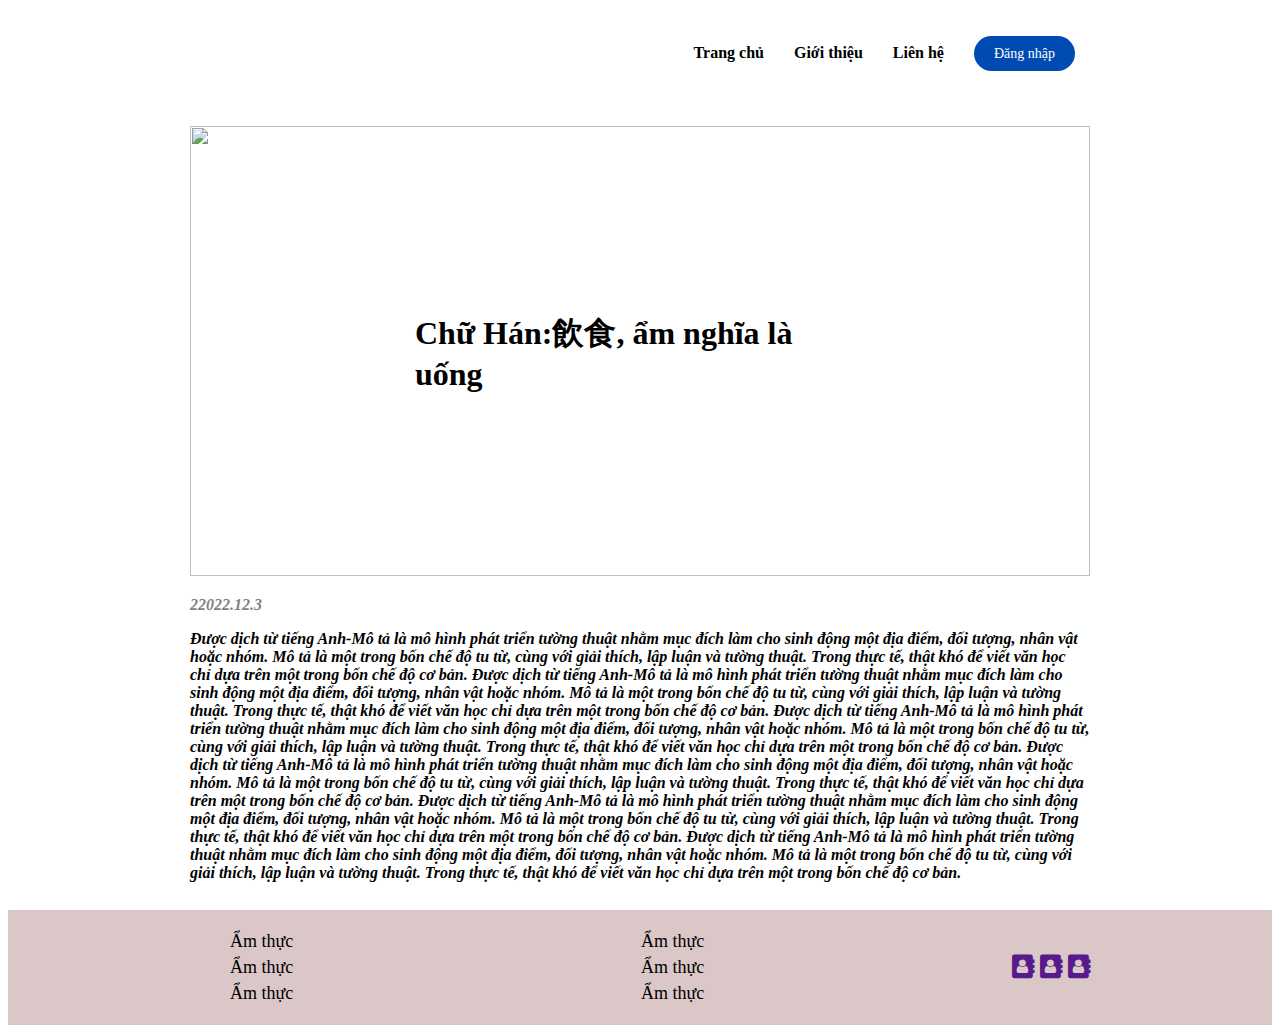
==== food/contact.html @ 3108887d "add food" ====
<!DOCTYPE html>
<html lang="en">
<head>
    <meta charset="UTF-8">
    <meta http-equiv="X-UA-Compatible" content="IE=edge">
    <meta name="viewport" content="width=device-width, initial-scale=1.0">
    <title>Document</title>
    <link rel="stylesheet" href="./style/style.css">
    <link rel="stylesheet" href="https://cdnjs.cloudflare.com/ajax/libs/font-awesome/4.7.0/css/font-awesome.min.css">
</head>
<body>
    <header>
        <nav class="container">
            <div class="logo">
                <img src="/image/good-food.png" alt="">
            </div>
            <ul class="list-menu">
                <li>
                    <a href="./food.html">Trang chủ</a>
                </li>
                <li>
                    <a href="./introduce.html">Giới thiệu</a>
                </li>
                <li>
                    <a href="./contact.html">Liên hệ</a>
                </li>
                <li >
                    <a class="btn-login" href="">Đăng nhập</a>
                </li>
            </ul>
        </nav>
    </header>

    <section class="banner container">
        <img src="/image/H366.jpeg" alt="">
        <div class="banner-list">
            <h1> Chữ Hán:飲食, ẩm nghĩa là uống </h1>
        </div>
    </section>

    <section class="langding-page-contact container">
        <p>22022.12.3</p>
        <div>
            Được dịch từ tiếng Anh-Mô tả là mô hình phát triển tường thuật nhằm mục đích làm cho sinh động một địa điểm, đối tượng, nhân vật hoặc nhóm. Mô tả là một trong bốn chế độ tu từ, cùng với giải thích, lập luận và tường thuật. Trong thực tế, thật khó để viết văn học chỉ dựa trên một trong bốn chế độ cơ bản.
            Được dịch từ tiếng Anh-Mô tả là mô hình phát triển tường thuật nhằm mục đích làm cho sinh động một địa điểm, đối tượng, nhân vật hoặc nhóm. Mô tả là một trong bốn chế độ tu từ, cùng với giải thích, lập luận và tường thuật. Trong thực tế, thật khó để viết văn học chỉ dựa trên một trong bốn chế độ cơ bản.
            Được dịch từ tiếng Anh-Mô tả là mô hình phát triển tường thuật nhằm mục đích làm cho sinh động một địa điểm, đối tượng, nhân vật hoặc nhóm. Mô tả là một trong bốn chế độ tu từ, cùng với giải thích, lập luận và tường thuật. Trong thực tế, thật khó để viết văn học chỉ dựa trên một trong bốn chế độ cơ bản.
            Được dịch từ tiếng Anh-Mô tả là mô hình phát triển tường thuật nhằm mục đích làm cho sinh động một địa điểm, đối tượng, nhân vật hoặc nhóm. Mô tả là một trong bốn chế độ tu từ, cùng với giải thích, lập luận và tường thuật. Trong thực tế, thật khó để viết văn học chỉ dựa trên một trong bốn chế độ cơ bản.
            Được dịch từ tiếng Anh-Mô tả là mô hình phát triển tường thuật nhằm mục đích làm cho sinh động một địa điểm, đối tượng, nhân vật hoặc nhóm. Mô tả là một trong bốn chế độ tu từ, cùng với giải thích, lập luận và tường thuật. Trong thực tế, thật khó để viết văn học chỉ dựa trên một trong bốn chế độ cơ bản.
            Được dịch từ tiếng Anh-Mô tả là mô hình phát triển tường thuật nhằm mục đích làm cho sinh động một địa điểm, đối tượng, nhân vật hoặc nhóm. Mô tả là một trong bốn chế độ tu từ, cùng với giải thích, lập luận và tường thuật. Trong thực tế, thật khó để viết văn học chỉ dựa trên một trong bốn chế độ cơ bản.
        </div>
    </section>

    <footer>
        <div class="footer-list container">
            <ul>
                <li>
                    <a href="">Ẩm thực</a>
                </li>
                <li>
                    <a href="">Ẩm thực</a>
                </li>
                <li>
                    <a href="">Ẩm thực</a>
                </li>
            </ul>
            <ul>
                <li>
                    <a href="">Ẩm thực</a>
                </li>
                <li>
                    <a href="">Ẩm thực</a>
                </li>
                <li>
                    <a href="">Ẩm thực</a>
                </li>
            </ul>
            <div>
                <a href=""><i class="fa fa-address-book"></i></a>
                <a href=""><i class="fa fa-address-book"></i></a>
                <a href=""><i class="fa fa-address-book"></i></a>
            </div>
        </div>
    </footer>
    

</body>
</html>
---- food/style/style.css ----
.container {
    max-width: 900px;
    margin: 0 auto;
}

header > nav {
    display: flex;
    justify-content: space-between;
    align-items: center;
}

header > nav > .logo > img {
    max-width: 150px;
}

header > nav > .list-menu {
    display: flex;
}

header > nav > .list-menu li {
    margin: 0 15px;
    padding: 20px 0;
    list-style: none;
    position: relative;
}

header > nav > .list-menu li:hover:after {
    position: absolute;
    content: "";
    width: 100%;
    height: 3px;
    background-color: red;
    left: 0;
    bottom: 0;
}

header > nav > .list-menu li a {
    color: #000;
    text-decoration: none;
    font-weight: bold;
}

header > nav > .list-menu li > .btn-login {
    color: #fff;
    font-size: 14px;
    padding: 10px 20px;
    background-color: #004BB1;
    font-weight: normal;
    border-radius: 20px;
}

.banner {
    margin-top: 28px;
    position: relative;
}

.banner-list {
    position: absolute;
    top: 50%;
    left: 50%;
    transform: translate(-50%,-50%);
}

.banner > img {
    width: 100%;
    height: 50vh;
}

.langding-page {
    margin-top: 28px;
    display: grid;
    grid-template-columns: 30% 70%;
}

.langding-page-left ul li {
    line-height: 30px;
}

.langding-page-left ul li a {
    color: #000;
    text-decoration: none;
    font-size: 18px;
    font-weight: bold;
}

.langding-page-right {
    display: grid;
    grid-template-columns: 1fr 1fr 1fr;
    grid-gap: 10px;
}

.langding-page-right div img {
    width: 100%;
}

footer {
    background-color: rgb(219, 199, 199);
    margin-top: 28px;
}

.footer-list {
    display: flex;
    justify-content: space-between;
    align-items: center;
}

.footer-list > ul > li {
    list-style: none;
    margin: 5px 0;
}

.footer-list > ul > li > a {
    text-decoration: none;
    font-size: 18px;
    color: #000;
}

.footer-list > div {
    font-size: 24px;
}

.langding-page-contact p {
    font-style: italic;
    font-weight: bold;
    opacity: 0.5;
    font: 24px;
}

.langding-page-contact div {
    font-style: italic;
    font-weight: bold;
    font: 24px;
}

.langding-page-introduce p {
    font-style: italic;
    font-weight: bold;
    opacity: 0.5;
    font: 24px;
}

.langding-page-introduce > form > div > input , textarea {
    width: 100%;
    margin: 15px 0;
}

.langding-page-introduce > form > div > input {
    height: 30px;
}
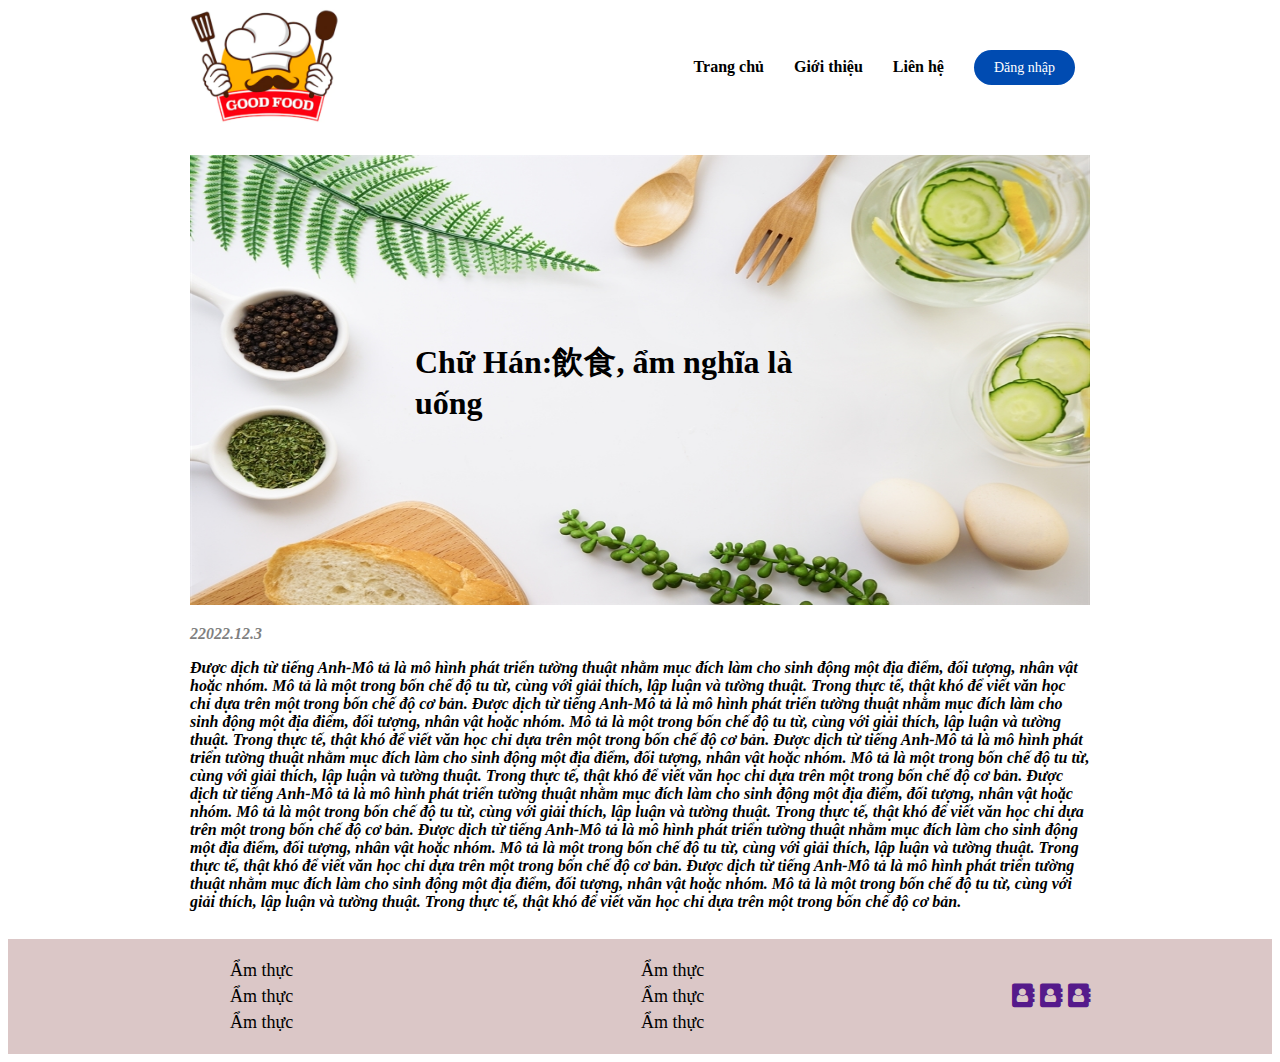
==== commit 0c41f39b: "fix" ====
--- a/food/contact.html
+++ b/food/contact.html
@@ -12,17 +12,17 @@
     <header>
         <nav class="container">
             <div class="logo">
-                <img src="/image/good-food.png" alt="">
+                <img src="image/good-food.png" alt="">
             </div>
             <ul class="list-menu">
                 <li>
-                    <a href="./food.html">Trang chủ</a>
+                    <a href="./index.html">Trang chủ</a>
                 </li>
                 <li>
-                    <a href="./introduce.html">Giới thiệu</a>
+                    <a href="./contact.html">Giới thiệu</a>
                 </li>
                 <li>
-                    <a href="./contact.html">Liên hệ</a>
+                    <a href="./introduce.html">Liên hệ</a>
                 </li>
                 <li >
                     <a class="btn-login" href="">Đăng nhập</a>
@@ -32,7 +32,7 @@
     </header>
 
     <section class="banner container">
-        <img src="/image/H366.jpeg" alt="">
+        <img src="image/H366.jpeg" alt="">
         <div class="banner-list">
             <h1> Chữ Hán:飲食, ẩm nghĩa là uống </h1>
         </div>
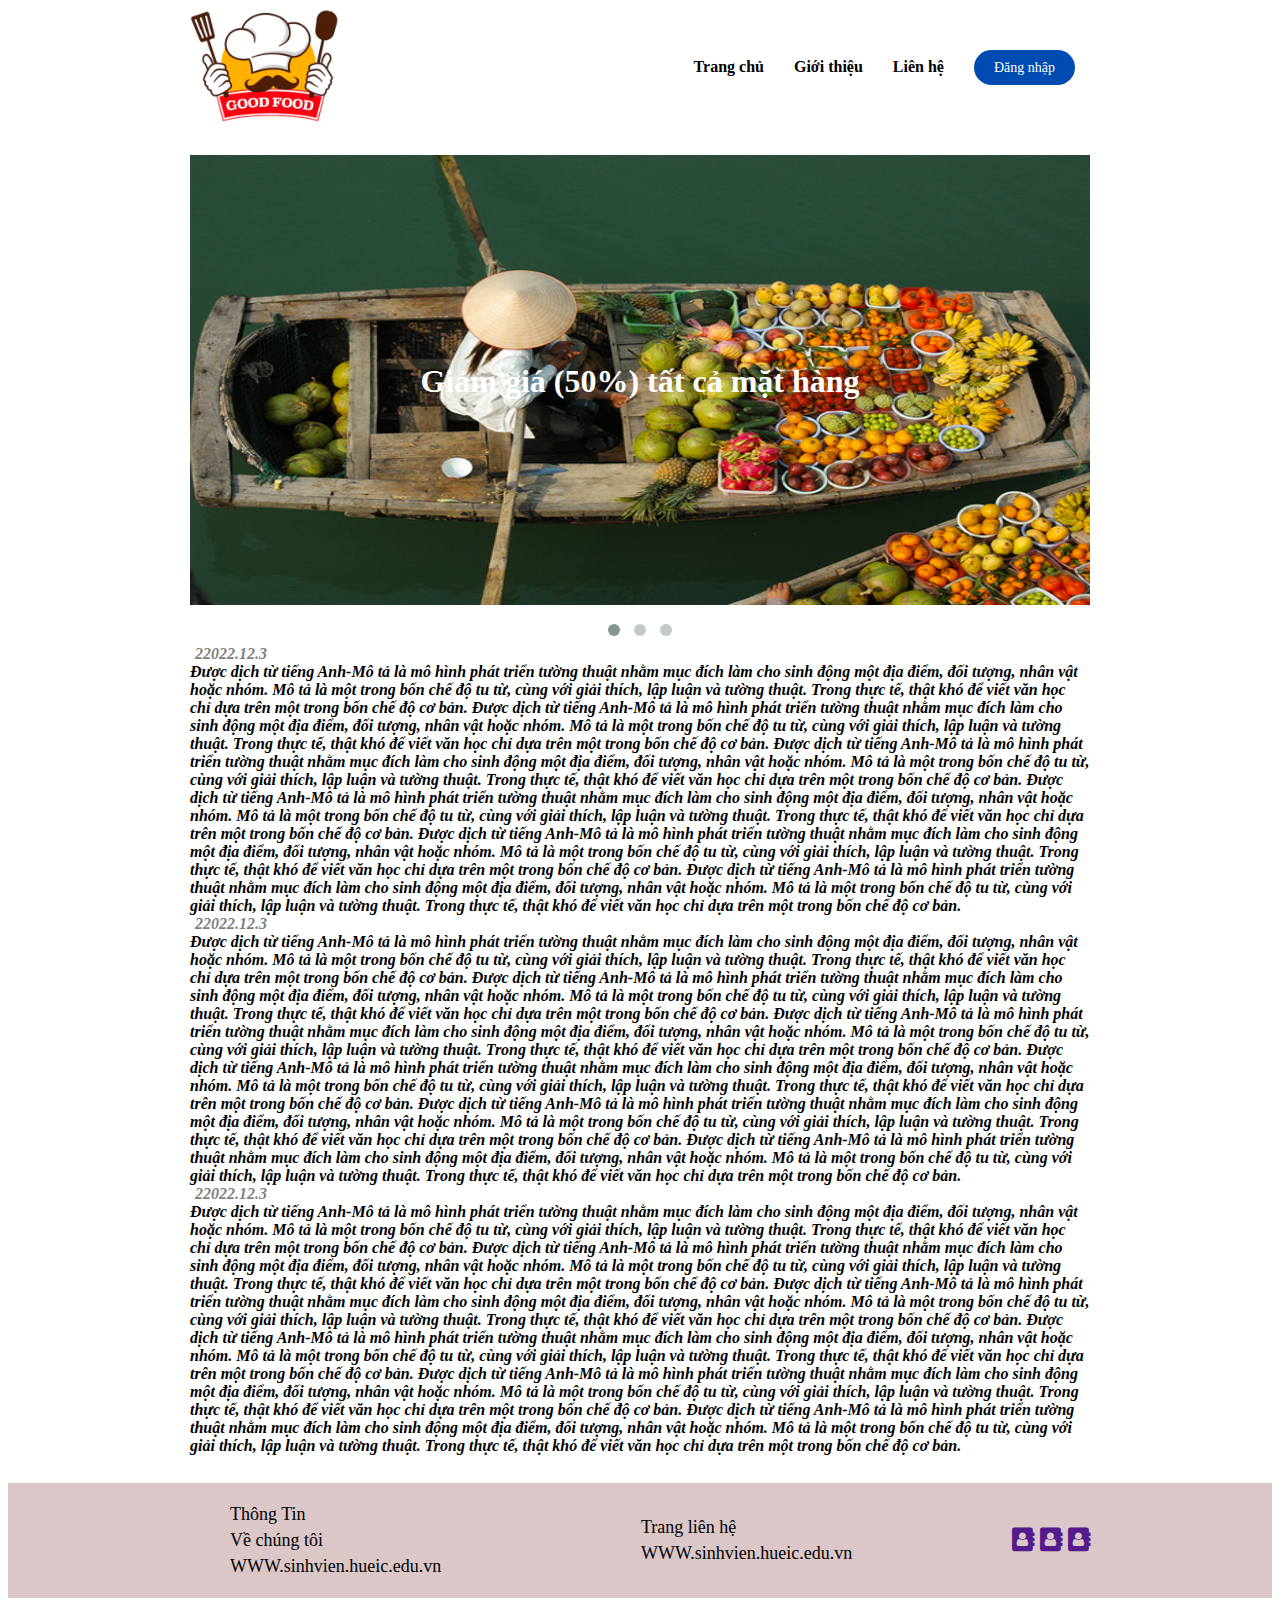
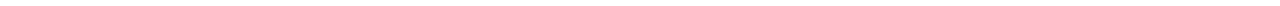
==== commit b3a2ab03: "add" ====
--- a/food/contact.html
+++ b/food/contact.html
@@ -6,7 +6,13 @@
     <meta name="viewport" content="width=device-width, initial-scale=1.0">
     <title>Document</title>
     <link rel="stylesheet" href="./style/style.css">
+    <link rel="stylesheet" href="./style/owl.carousel.css">
+    <link rel="stylesheet" href="./style/owl.theme.css">
     <link rel="stylesheet" href="https://cdnjs.cloudflare.com/ajax/libs/font-awesome/4.7.0/css/font-awesome.min.css">
+    <script src="https://ajax.googleapis.com/ajax/libs/jquery/3.6.0/jquery.min.js"></script>
+    <script src="./js/owl.carousel.js"></script>
+    <script src="./js/owl.carousel.min.js"></script>
+    <script src="./js/pluss.js"></script>
 </head>
 <body>
     <header>
@@ -31,12 +37,30 @@
         </nav>
     </header>
 
+  
     <section class="banner container">
-        <img src="image/H366.jpeg" alt="">
-        <div class="banner-list">
-            <h1> Chữ Hán:飲食, ẩm nghĩa là uống </h1>
+        <div class="owl-carousel owl-theme">
+            <div class="item">
+                <img class="img-banner" src="image/1.jpeg" alt="">
+                <div class="banner-list">
+                    <h1> Giảm giá (50%) tất cả mặt hàng</h1>
+                </div>
+            </div>
+            <div class="item">
+                <img class="img-banner" src="image/2.webp" alt="">
+                <div class="banner-list">
+                    <h1> Giảm giá (50%) tất cả mặt hàng</h1>
+                </div>
+            </div>
+            <div class="item">
+                <img class="img-banner" src="image/3.jpeg" alt="">
+                <div class="banner-list">
+                    <h1> Giảm giá (50%) tất cả mặt hàng</h1>
+                </div>
+            </div>
         </div>
     </section>
+
 
     <section class="langding-page-contact container">
         <p>22022.12.3</p>
@@ -50,28 +74,52 @@
         </div>
     </section>
 
+
+    <section class="langding-page-contact container">
+        <p>22022.12.3</p>
+        <div>
+            Được dịch từ tiếng Anh-Mô tả là mô hình phát triển tường thuật nhằm mục đích làm cho sinh động một địa điểm, đối tượng, nhân vật hoặc nhóm. Mô tả là một trong bốn chế độ tu từ, cùng với giải thích, lập luận và tường thuật. Trong thực tế, thật khó để viết văn học chỉ dựa trên một trong bốn chế độ cơ bản.
+            Được dịch từ tiếng Anh-Mô tả là mô hình phát triển tường thuật nhằm mục đích làm cho sinh động một địa điểm, đối tượng, nhân vật hoặc nhóm. Mô tả là một trong bốn chế độ tu từ, cùng với giải thích, lập luận và tường thuật. Trong thực tế, thật khó để viết văn học chỉ dựa trên một trong bốn chế độ cơ bản.
+            Được dịch từ tiếng Anh-Mô tả là mô hình phát triển tường thuật nhằm mục đích làm cho sinh động một địa điểm, đối tượng, nhân vật hoặc nhóm. Mô tả là một trong bốn chế độ tu từ, cùng với giải thích, lập luận và tường thuật. Trong thực tế, thật khó để viết văn học chỉ dựa trên một trong bốn chế độ cơ bản.
+            Được dịch từ tiếng Anh-Mô tả là mô hình phát triển tường thuật nhằm mục đích làm cho sinh động một địa điểm, đối tượng, nhân vật hoặc nhóm. Mô tả là một trong bốn chế độ tu từ, cùng với giải thích, lập luận và tường thuật. Trong thực tế, thật khó để viết văn học chỉ dựa trên một trong bốn chế độ cơ bản.
+            Được dịch từ tiếng Anh-Mô tả là mô hình phát triển tường thuật nhằm mục đích làm cho sinh động một địa điểm, đối tượng, nhân vật hoặc nhóm. Mô tả là một trong bốn chế độ tu từ, cùng với giải thích, lập luận và tường thuật. Trong thực tế, thật khó để viết văn học chỉ dựa trên một trong bốn chế độ cơ bản.
+            Được dịch từ tiếng Anh-Mô tả là mô hình phát triển tường thuật nhằm mục đích làm cho sinh động một địa điểm, đối tượng, nhân vật hoặc nhóm. Mô tả là một trong bốn chế độ tu từ, cùng với giải thích, lập luận và tường thuật. Trong thực tế, thật khó để viết văn học chỉ dựa trên một trong bốn chế độ cơ bản.
+        </div>
+    </section>
+
+
+    <section class="langding-page-contact container">
+        <p>22022.12.3</p>
+        <div>
+            Được dịch từ tiếng Anh-Mô tả là mô hình phát triển tường thuật nhằm mục đích làm cho sinh động một địa điểm, đối tượng, nhân vật hoặc nhóm. Mô tả là một trong bốn chế độ tu từ, cùng với giải thích, lập luận và tường thuật. Trong thực tế, thật khó để viết văn học chỉ dựa trên một trong bốn chế độ cơ bản.
+            Được dịch từ tiếng Anh-Mô tả là mô hình phát triển tường thuật nhằm mục đích làm cho sinh động một địa điểm, đối tượng, nhân vật hoặc nhóm. Mô tả là một trong bốn chế độ tu từ, cùng với giải thích, lập luận và tường thuật. Trong thực tế, thật khó để viết văn học chỉ dựa trên một trong bốn chế độ cơ bản.
+            Được dịch từ tiếng Anh-Mô tả là mô hình phát triển tường thuật nhằm mục đích làm cho sinh động một địa điểm, đối tượng, nhân vật hoặc nhóm. Mô tả là một trong bốn chế độ tu từ, cùng với giải thích, lập luận và tường thuật. Trong thực tế, thật khó để viết văn học chỉ dựa trên một trong bốn chế độ cơ bản.
+            Được dịch từ tiếng Anh-Mô tả là mô hình phát triển tường thuật nhằm mục đích làm cho sinh động một địa điểm, đối tượng, nhân vật hoặc nhóm. Mô tả là một trong bốn chế độ tu từ, cùng với giải thích, lập luận và tường thuật. Trong thực tế, thật khó để viết văn học chỉ dựa trên một trong bốn chế độ cơ bản.
+            Được dịch từ tiếng Anh-Mô tả là mô hình phát triển tường thuật nhằm mục đích làm cho sinh động một địa điểm, đối tượng, nhân vật hoặc nhóm. Mô tả là một trong bốn chế độ tu từ, cùng với giải thích, lập luận và tường thuật. Trong thực tế, thật khó để viết văn học chỉ dựa trên một trong bốn chế độ cơ bản.
+            Được dịch từ tiếng Anh-Mô tả là mô hình phát triển tường thuật nhằm mục đích làm cho sinh động một địa điểm, đối tượng, nhân vật hoặc nhóm. Mô tả là một trong bốn chế độ tu từ, cùng với giải thích, lập luận và tường thuật. Trong thực tế, thật khó để viết văn học chỉ dựa trên một trong bốn chế độ cơ bản.
+        </div>
+    </section>
+
+    
     <footer>
         <div class="footer-list container">
             <ul>
                 <li>
-                    <a href="">Ẩm thực</a>
+                    <a href="">Thông Tin</a>
                 </li>
                 <li>
-                    <a href="">Ẩm thực</a>
+                    <a href="">Về chúng tôi</a>
                 </li>
                 <li>
-                    <a href="">Ẩm thực</a>
+                    <a href="">WWW.sinhvien.hueic.edu.vn</a>
                 </li>
             </ul>
             <ul>
                 <li>
-                    <a href="">Ẩm thực</a>
+                    <a href="">Trang liên hệ</a>
                 </li>
                 <li>
-                    <a href="">Ẩm thực</a>
-                </li>
-                <li>
-                    <a href="">Ẩm thực</a>
+                    <a href="">WWW.sinhvien.hueic.edu.vn</a>
                 </li>
             </ul>
             <div>
--- a/food/style/style.css
+++ b/food/style/style.css
@@ -61,6 +61,10 @@
     transform: translate(-50%,-50%);
 }
 
+.banner-list h1 {
+    color: #fff;
+}
+
 .banner > img {
     width: 100%;
     height: 50vh;
@@ -70,6 +74,7 @@
     margin-top: 28px;
     display: grid;
     grid-template-columns: 30% 70%;
+    align-items: flex-start;
 }
 
 .langding-page-left ul li {
@@ -77,10 +82,10 @@
 }
 
 .langding-page-left ul li a {
-    color: #000;
+    color: rgb(85, 83, 83);
     text-decoration: none;
-    font-size: 18px;
-    font-weight: bold;
+    font-size: 16px;
+    font-weight: normal;
 }
 
 .langding-page-right {
@@ -146,4 +151,63 @@
 
 .langding-page-introduce > form > div > input {
     height: 30px;
+}
+
+.langding-page-subtitle {
+    font-weight: bold;
+    font-size: 20px;
+}
+
+.img-banner {
+    height: 50vh;
+    width: 100%;
+}
+
+input {
+    width: 100%;
+    height: 30px;
+}
+
+.form-introduce {
+    display: grid;
+    grid-template-columns: auto auto;
+    grid-gap: 50px;
+}
+
+.langding-page-bot {
+    display: grid;
+    grid-template-columns: 1fr 1fr 1fr 1fr 1fr;
+    grid-gap: 10px;
+}
+
+img {
+    width: 100%;
+}
+
+.list-lang {
+    position: relative;
+}
+
+.list-lang-lost {
+    position: absolute;
+    top: 0;
+    left: 50%;
+    transform: translate(-50%,50%);
+    color: #fff;
+    font-size: 20px;
+    background-color: red;
+    border-radius: 50px;
+    padding: 10px 5px;
+}
+
+.lang-list-money {
+    display: flex;
+}
+
+.lang-list-money span , p {
+    margin: 0 5px;
+}
+
+.lang-list-money span  {
+    font-size: 12px;
 }